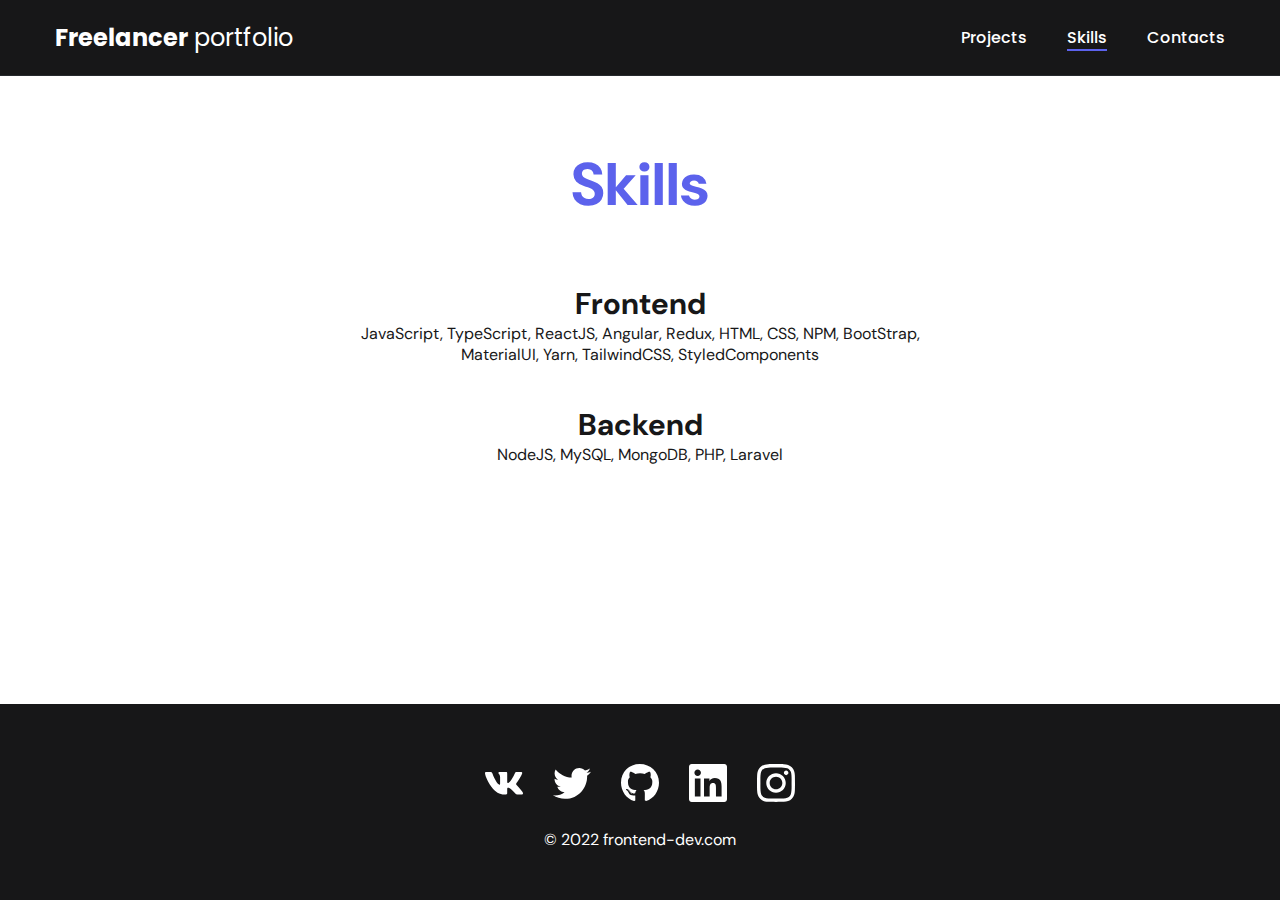
==== skills.html @ afb25c70 "making other html files" ====
<!DOCTYPE html>
<html lang="en">
<head>
  <meta charset="UTF-8">
  <meta name="viewport" content="width=device-width, initial-scale=1.0">
  <title>Frelanser Portfolio</title>
  <link rel="stylesheet" href="./css/main.css">
</head>
<body>
  <nav class="nav">
    <div class="container">
      <div class="nav-row">
        <a href="/" class="logo"><strong>Freelancer</strong> portfolio</a>
        <ul class="nav-list">
          <li class="nav-list__item"><a href="./index.html" class="nav-list__link">Projects</a></li>
          <li class="nav-list__item"><a href="./skills.html" class="nav-list__link nav-list__link--active">Skills</a></li>
          <li class="nav-list__item"><a href="./contacts.html" class="nav-list__link">Contacts</a></li>
        </ul>
      </div>
    </div>
  </nav>
  
  <main class="section">
    <div class="container">
      <h1 class="title-1">Skills</h1>
      <ul class="content-list">
        <li class="content-list__item">
          <h2 class="title-2">Frontend</h2>
          <p>JavaScript, TypeScript, ReactJS, Angular, Redux, HTML, CSS, NPM, BootStrap, MaterialUI, Yarn, TailwindCSS, StyledComponents</p>
        </li>
        <li class="content-list__item">
          <h2 class="title-2">Backend</h2>
          <p>NodeJS, MySQL, MongoDB, PHP, Laravel</p>
        </li>
      </ul>
      
    </div>
  </main>
  <footer class="footer">
    <div class="container">
      <div class="footer__wrapper">
        <ul class="social">
          <li class="social__item"><a href="/"><img src="./img/icons/Vector-1.svg" alt="link"></a></li>
          <li class="social__item"><a href="/"><img src="./img/icons/Vector-2.svg" alt="link"></a></li>
          <li class="social__item"><a href="/"><img src="./img/icons/Vector-3.svg" alt="link"></a></li>
          <li class="social__item"><a href="/"><img src="./img/icons/Vector-4.svg" alt="link"></a></li>
          <li class="social__item"><a href="/"><img src="./img/icons/Vector.svg" alt="link"></a></li>
        </ul>
        <div class="copyright">
          <p>© 2022 frontend-dev.com</p>
        </div>
      </div>
    </div>
  </footer>
</body>
</html>
---- css/main.css ----
@import "./reset.css";
@import url('https://fonts.googleapis.com/css2?family=Heebo:wght@100..900&family=Poppins:ital,wght@0,100;0,200;0,300;0,400;0,500;0,600;0,700;0,800;0,900;1,100;1,200;1,300;1,400;1,500;1,600;1,700;1,800;1,900&family=Yantramanav:wght@100;300;400;500;700;900&display=swap');
@import url('https://fonts.googleapis.com/css2?family=DM+Sans:ital,opsz,wght@0,9..40,100..1000;1,9..40,100..1000&family=Heebo:wght@100..900&family=Poppins:ital,wght@0,100;0,200;0,300;0,400;0,500;0,600;0,700;0,800;0,900;1,100;1,200;1,300;1,400;1,500;1,600;1,700;1,800;1,900&family=Yantramanav:wght@100;300;400;500;700;900&display=swap');

:root{
  --black: #171718; 
  --black-border: #26292D; 
  --white: #fff;
  --purple: #5C62EC; 

  --text-color:var(--black);
  --dark-bg: var(--black);
  --dark-border: var(--black-border);
  --header-text: var(--white);
  --accent: var(--purple);
}

html, body{
  min-height: 100vh;
  font-family: 'DM Sans',sans-serif;
  color: var(--text-color);
  display: flex;
  flex-direction: column;
}

.container{
  margin: 0 auto;
  padding: 0 15px;
  max-width: 1200px;
}

/* Nav */

.nav{
  background-color: var(--dark-bg);
  color: var(--header-text); 
  padding: 20px;
  border-bottom: 1px solid var(--dark-border);
  position: sticky;
  top: 0;
  z-index: 1000;
}

.nav-row{
  display: flex;
  justify-content: space-between;
  align-items: center;
  row-gap: 20px;
  flex-wrap: wrap;
}

.logo{
  color: var(--header-text);
  font-size: 24px;
  font-family: 'Poppins',sans-serif;
}

.logo strong{
  font-weight: 700;
}

.nav-list {
  display: flex;
  align-items: center;
  column-gap: 40px;
  font-size: 16px;
  font-weight: 500;
  font-family: 'Poppins',sans-serif;
  
}

.nav-list__link {
  color: var(--header-text);
}

.nav-list__link:hover {
  opacity: 0.8;
}

.nav-list__link--active{
  position: relative;
}

.nav-list__link--active::before{
  content: "";

  position: absolute;
  left: 0;
  top: 100%;
  display: block;
  height: 2px;
  width: 100%;
  background-color: var(--accent);
}

/* header */

.header {
  background-color: var(--dark-bg);
  color: var(--header-text);
  min-height: 695px;
  padding: 40px 0;
  display: flex;
  justify-content: center;
  align-items: center;
  text-align: center;
  background-image: url(./../img/Backimg.png) ;
  background-repeat: no-repeat;
  background-position: center center;
}

.header__wrapper {
  padding: 0 15px;
  max-width: 660px;
}

.header__title {
  font-weight: 700;
  font-size: 40px;
  line-height: 1.4;
}

.header__title strong{
  font-weight: 700;
  font-size: 60px;
}

.header__title em{
  font-style: normal;
  color: var(--accent);
}

.header__text {
  font-size: 18px;
  margin-bottom: 40px;
}
.btn {
  display: inline-block;
  height: 48px;
  padding: 12px 28px;
  border-radius: 5px;
  background-color: var(--accent);
  color: var(--header-text);
  font-size: 16px;
  font-weight: 500;
}
.btn:hover{
  opacity: 0.8;
}
.btn:active{
  position: relative;
  top: 1px;
}


/* Main */

.section {
  padding: 70px 0;
}

.title-1 {
  margin-bottom: 60px;
  font-size: 60px;
  font-weight: 700;
  line-height: 1.3;
  color: var(--accent);
  text-align: center;
}

.projects {
  display: flex;
  flex-wrap: wrap;
  align-items: center;
  justify-content: center;
  column-gap: 30px;
  row-gap: 30px;
}
.project {
  max-width: 370px;
  background-color: var(--white);
  box-shadow: 0px 5px 35px rgba(0, 0, 0, 0.25);
  border-radius: 10px;
}
.project__img {
  border-radius: 10px;
}

.project__title {
  padding: 15px 20px 25px;
  font-weight: 700;
  font-size: 24px;
  line-height: 1.3;
  color: var(--dark-border);
}

/* Project details */
.project-details {
  margin: o auto;
  max-width: 865px;
  display: flex;
  flex-direction: column;
  align-items: center;
}
.title-1 {
}
.project-details__img {
  max-width: 100%;
  margin-bottom: 40px;
}
.project-details__description {
}

/* Content list */
.title-2{
  font-weight: 700;
  font-size: 30px;
}

.content-list {
  margin: 0 auto;
  max-width: 570px;
  display: flex;
  flex-direction: column;
  align-items: center;
  row-gap: 40px;
  text-align: center;
}
.content-list__item {

}

/* Footer */
.footer {
  background-color: var(--dark-bg);
  padding: 60px 0 50px;
  color: var(--header-text);
  margin-top: auto;
}

.footer__wrapper{
  display: flex;
  flex-direction: column;
  align-items: center;
  row-gap: 27px;
}
.social {
  display: flex;
  align-items: center;
  column-gap: 30px;
}
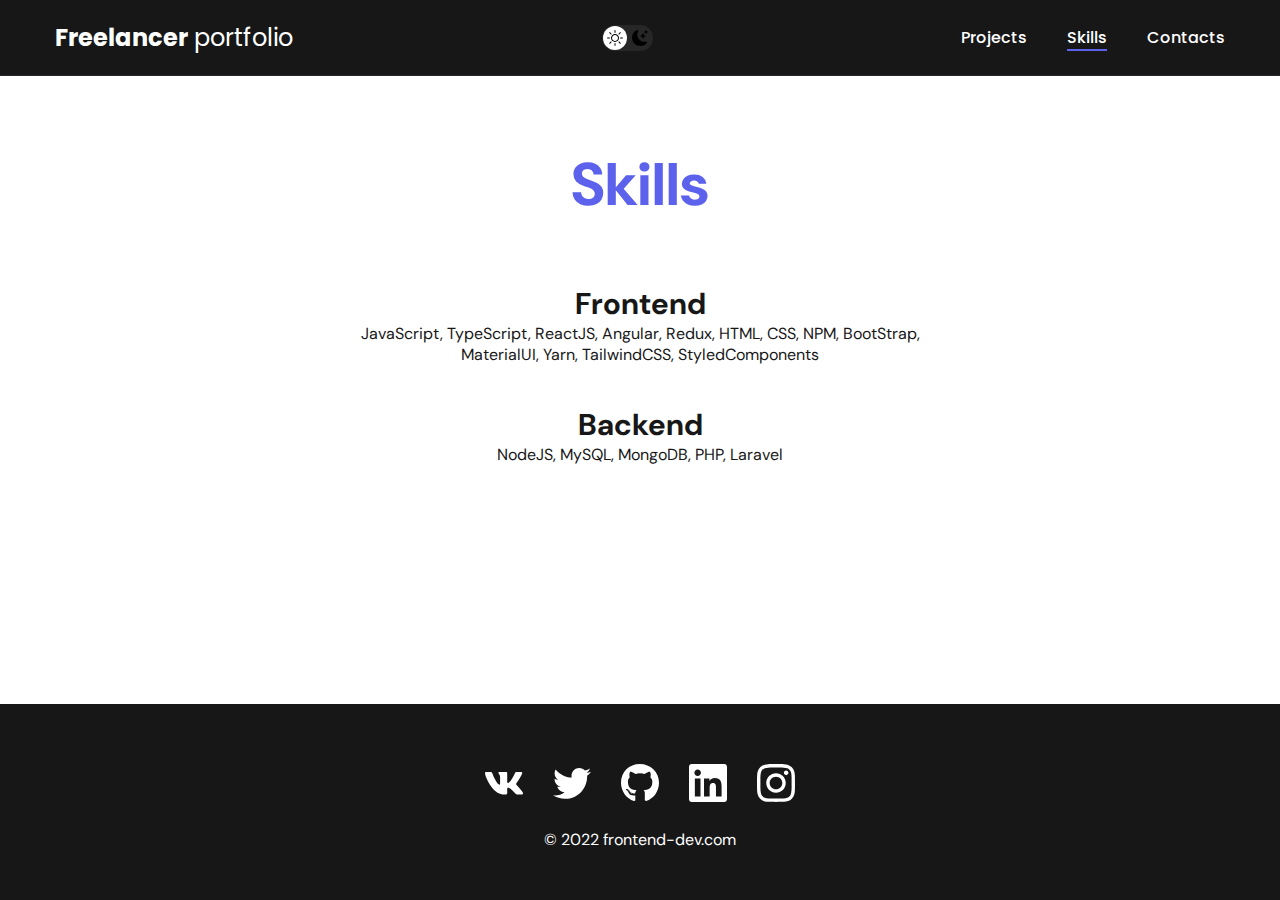
==== commit 6ceefcb3: "making dark-mode-button and js code for dark mode toggle" ====
--- a/skills.html
+++ b/skills.html
@@ -11,6 +11,10 @@
     <div class="container">
       <div class="nav-row">
         <a href="/" class="logo"><strong>Freelancer</strong> portfolio</a>
+        <button class="dark-mode-btn">
+          <img src="./img/icons/sun.svg" alt="Light mode" class="dark-mode-btn__icon">
+          <img src="./img/icons/moon.svg" alt="Dark mode" class="dark-mode-btn__icon">
+        </button>
         <ul class="nav-list">
           <li class="nav-list__item"><a href="./index.html" class="nav-list__link">Projects</a></li>
           <li class="nav-list__item"><a href="./skills.html" class="nav-list__link nav-list__link--active">Skills</a></li>
@@ -52,5 +56,6 @@
       </div>
     </div>
   </footer>
+  <script src="./js/main.js"></script>
 </body>
 </html>--- a/css/main.css
+++ b/css/main.css
@@ -7,12 +7,23 @@
   --black-border: #26292D; 
   --white: #fff;
   --purple: #5C62EC; 
-
-  --text-color:var(--black);
+  
   --dark-bg: var(--black);
   --dark-border: var(--black-border);
   --header-text: var(--white);
   --accent: var(--purple);
+  /*Light mode*/
+  
+  --page-bg: var(--white);
+  --text-color: var(--black);
+  --title-1: var(--accent);
+}
+
+.dark{
+  /* Dark mode */
+  --page-bg: #252526;
+  --text-color: var(--white);
+  --title-1: var(--white);
 }
 
 html, body{
@@ -21,6 +32,7 @@
   color: var(--text-color);
   display: flex;
   flex-direction: column;
+  background-color: var(--page-bg);
 }
 
 .container{
@@ -156,7 +168,7 @@
 /* Main */
 
 .section {
-  padding: 70px 0;
+  padding: 70px 0; 
 }
 
 .title-1 {
@@ -164,7 +176,7 @@
   font-size: 60px;
   font-weight: 700;
   line-height: 1.3;
-  color: var(--accent);
+  color: var(--title-1);
   text-align: center;
 }
 
@@ -202,8 +214,7 @@
   flex-direction: column;
   align-items: center;
 }
-.title-1 {
-}
+
 .project-details__img {
   max-width: 100%;
   margin-bottom: 40px;
@@ -250,3 +261,55 @@
   column-gap: 30px;
 }
 
+/* Dark mode btn */
+
+.dark-mode-btn {
+  position: relative;
+  display: flex;
+  justify-content: space-between;
+  height: 26px;
+  width: 51px;
+  background: #272727;
+  border-radius: 50px;
+  padding: 5px;
+}
+
+.dark-mode-btn::before{
+  content: "";
+  position: absolute;
+  top: 1px;
+  left: 1px;
+  width: 24px;
+  height: 24px;
+  border-radius: 50%;
+  background-color: #fff;
+  transition: left 0.2s ease-in;
+}
+
+.dark-mode-btn--active::before{
+  left: 26px;
+}
+
+.dark-mode-btn__icon {
+  position:relative;
+}
+
+
+@media (max-width: 620px) {
+  .header{
+    min-height: unset;
+  }
+  .header__title{
+    font-size: 20px;
+  }
+  .header__title strong{
+    font-size: 30px;
+  }
+  .section{
+    padding: 40px 0;
+  }
+  .title-1{
+    margin-bottom: 30px;
+    font-size: 40px;
+  }
+}